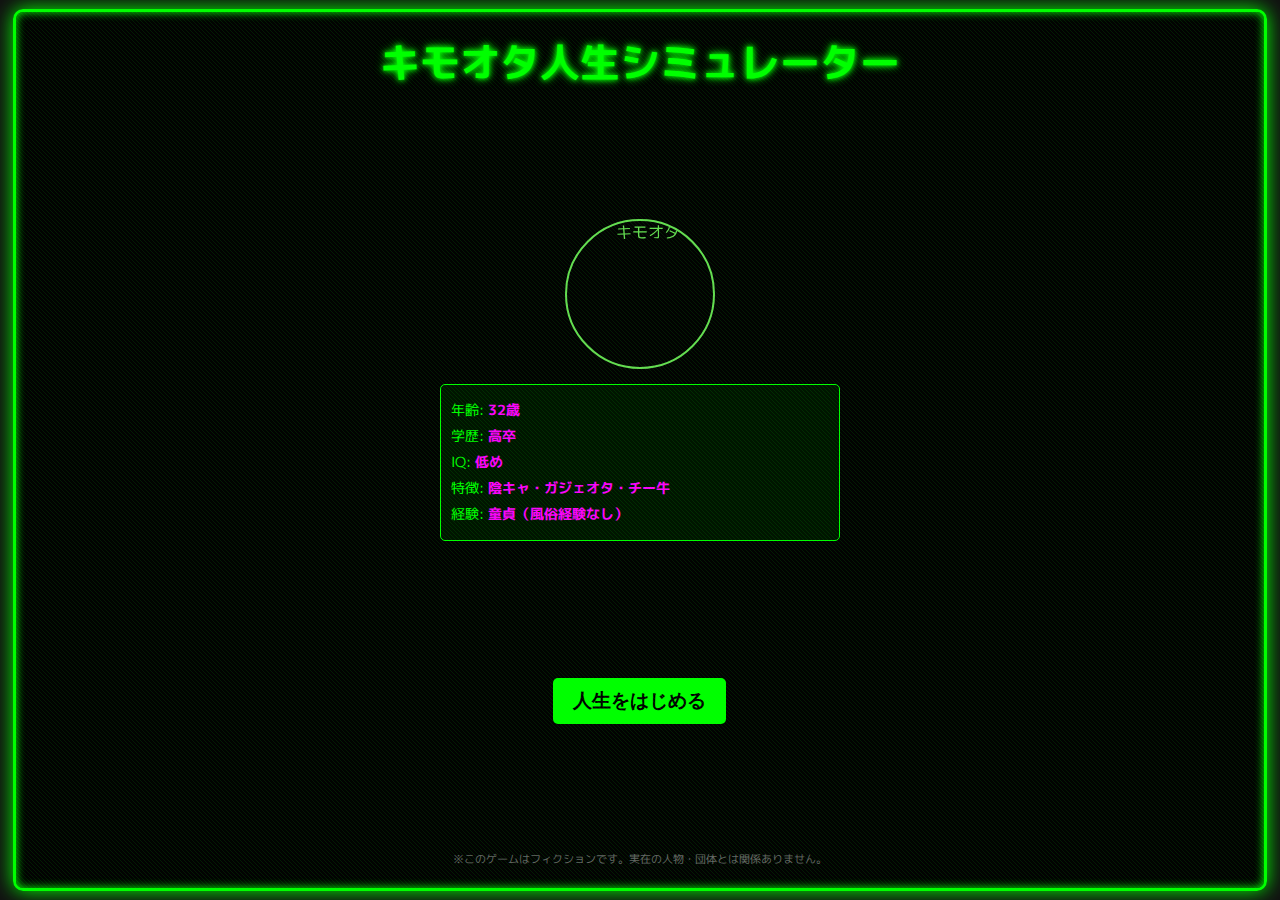
==== index.html @ 868ef202 "Add files via upload" ====
<!DOCTYPE html>
<html lang="ja">
<head>
    <meta charset="UTF-8">
    <meta name="viewport" content="width=device-width, initial-scale=1.0">
    <title>キモオタ人生シミュレーター</title>
    <link rel="stylesheet" href="style.css">
    <link rel="preconnect" href="https://fonts.googleapis.com">
    <link rel="preconnect" href="https://fonts.gstatic.com" crossorigin>
    <link href="https://fonts.googleapis.com/css2?family=M+PLUS+1p:wght@400;700&display=swap" rel="stylesheet">
</head>
<body>
    <div id="game-container">
        <div id="title-screen" class="screen active">
            <h1 class="glitch-text">キモオタ人生シミュレーター</h1>
            <div class="character-intro">
                <img id="main-character" src="images/character.png" alt="キモオタ">
                <div class="character-stats">
                    <p>年齢: <span class="highlight">32歳</span></p>
                    <p>学歴: <span class="highlight">高卒</span></p>
                    <p>IQ: <span class="highlight">低め</span></p>
                    <p>特徴: <span class="highlight">陰キャ・ガジェオタ・チー牛</span></p>
                    <p>経験: <span class="highlight">童貞（風俗経験なし）</span></p>
                </div>
            </div>
            <button id="start-button" class="glitch-button">人生をはじめる</button>
            <div class="disclaimer">※このゲームはフィクションです。実在の人物・団体とは関係ありません。</div>
        </div>

        <div id="game-screen" class="screen">
            <div id="stats-bar">
                <div class="stat">
                    <span class="stat-label">精神力</span>
                    <div class="stat-bar">
                        <div id="mental-bar" class="stat-fill"></div>
                    </div>
                </div>
                <div class="stat">
                    <span class="stat-label">社会性</span>
                    <div class="stat-bar">
                        <div id="social-bar" class="stat-fill"></div>
                    </div>
                </div>
                <div class="stat">
                    <span class="stat-label">オタク度</span>
                    <div class="stat-bar">
                        <div id="otaku-bar" class="stat-fill"></div>
                    </div>
                </div>
                <div class="stat">
                    <span class="stat-label">ガジェット数</span>
                    <span id="gadget-count">0</span>
                </div>
            </div>

            <div id="scene-container">
                <div id="scene-image"></div>
                <div id="dialogue-box">
                    <p id="dialogue-text"></p>
                </div>
                <div id="choices-container"></div>
            </div>

            <div id="inventory-button">持ち物</div>
        </div>

        <div id="inventory-screen" class="screen">
            <h2>ガジェットコレクション</h2>
            <div id="gadget-grid"></div>
            <button id="close-inventory" class="glitch-button">閉じる</button>
        </div>

        <div id="game-over-screen" class="screen">
            <h2 id="ending-title"></h2>
            <p id="ending-description"></p>
            <div id="ending-stats"></div>
            <button id="restart-button" class="glitch-button">もう一度プレイ</button>
            <button id="share-button" class="glitch-button">結果をシェア</button>
        </div>
    </div>

    <script src="game.js"></script>
</body>
</html>
---- style.css ----
/* 基本スタイル */
* {
    margin: 0;
    padding: 0;
    box-sizing: border-box;
}

body {
    font-family: 'M PLUS 1p', sans-serif;
    background-color: #000;
    color: #0f0;
    overflow: hidden;
    /* 背景画像は使用せず、単色の背景色を使用 */
    background-color: #111;
}

#game-container {
    width: 100vw;
    height: 100vh;
    display: flex;
    justify-content: center;
    align-items: center;
    position: relative;
}

.screen {
    display: none;
    width: 98%;
    max-width: 1400px;
    height: 98%;
    max-height: 900px;
    background-color: rgba(0, 0, 0, 0.85);
    border: 3px solid #0f0;
    border-radius: 10px;
    padding: 20px;
    position: relative;
    box-shadow: 0 0 20px #0f0, inset 0 0 10px #0f0;
    overflow: hidden;
}

.screen::before {
    content: '';
    position: absolute;
    top: 0;
    left: 0;
    width: 100%;
    height: 100%;
    background: linear-gradient(45deg, transparent 49%, rgba(15, 255, 15, 0.1) 50%, transparent 51%);
    background-size: 4px 4px;
    pointer-events: none;
    z-index: 1;
}

.screen.active {
    display: flex;
    flex-direction: column;
    align-items: center;
}

/* タイトル画面 */
#title-screen {
    justify-content: space-between;
    text-align: center;
}

.glitch-text {
    font-size: 2.5rem;
    font-weight: bold;
    color: #0f0;
    text-shadow: 0 0 5px #0f0, 0 0 10px #0f0;
    position: relative;
    animation: glitch 3s infinite;
    margin-bottom: 20px;
}

@keyframes glitch {
    0% {
        text-shadow: 0 0 5px #0f0, 0 0 10px #0f0;
        transform: translateX(0);
    }
    5% {
        text-shadow: -2px 0 #ff00ff, 2px 0 #00ffff;
        transform: translateX(2px);
    }
    10% {
        text-shadow: 2px 0 #ff00ff, -2px 0 #00ffff;
        transform: translateX(-2px);
    }
    15% {
        text-shadow: 0 0 5px #0f0, 0 0 10px #0f0;
        transform: translateX(0);
    }
    85% {
        text-shadow: 0 0 5px #0f0, 0 0 10px #0f0;
        transform: translateX(0);
    }
    90% {
        text-shadow: 3px 0 #ff00ff, -3px 0 #00ffff;
        transform: translateX(3px);
    }
    95% {
        text-shadow: -3px 0 #ff00ff, 3px 0 #00ffff;
        transform: translateX(-3px);
    }
    100% {
        text-shadow: 0 0 5px #0f0, 0 0 10px #0f0;
        transform: translateX(0);
    }
}

.character-intro {
    display: flex;
    flex-direction: column;
    align-items: center;
    margin-bottom: 20px;
    width: 100%;
}

#main-character {
    width: 150px;
    height: 150px;
    border-radius: 50%;
    border: 2px solid #0f0;
    margin-bottom: 15px;
    object-fit: cover;
    filter: grayscale(30%) sepia(30%);
    animation: pulse 2s infinite;
}

@keyframes pulse {
    0% {
        box-shadow: 0 0 5px #0f0;
    }
    50% {
        box-shadow: 0 0 20px #0f0;
    }
    100% {
        box-shadow: 0 0 5px #0f0;
    }
}

.character-stats {
    background-color: rgba(0, 30, 0, 0.7);
    padding: 10px;
    border-radius: 5px;
    width: 80%;
    max-width: 400px;
    text-align: left;
    border: 1px solid #0f0;
}

.character-stats p {
    margin: 5px 0;
    font-size: 0.9rem;
}

.highlight {
    color: #ff00ff;
    font-weight: bold;
}

.glitch-button {
    background-color: #0f0;
    color: #000;
    border: none;
    padding: 10px 20px;
    font-size: 1.2rem;
    font-weight: bold;
    border-radius: 5px;
    cursor: pointer;
    position: relative;
    overflow: hidden;
    transition: all 0.3s;
    margin: 10px 0;
}

.glitch-button:hover {
    background-color: #ff00ff;
    transform: scale(1.05);
    box-shadow: 0 0 15px #ff00ff;
}

.glitch-button:active {
    transform: scale(0.95);
}

.disclaimer {
    font-size: 0.7rem;
    color: #666;
    margin-top: 10px;
}

/* ゲーム画面 */
#game-screen {
    display: none;
    flex-direction: column;
    justify-content: space-between;
}

/* 明示的にゲーム画面のアクティブ状態を定義 */
#game-screen.active {
    display: flex;
    flex-direction: column;
    justify-content: space-between;
}

#stats-bar {
    display: flex;
    justify-content: space-between;
    width: 100%;
    padding: 8px;
    background-color: rgba(0, 20, 0, 0.8);
    border-radius: 5px;
    margin-bottom: 5px;
}

.stat {
    display: flex;
    flex-direction: column;
    align-items: center;
    width: 22%;
}

.stat-label {
    font-size: 0.8rem;
    margin-bottom: 3px;
}

.stat-bar {
    width: 100%;
    height: 10px;
    background-color: #333;
    border-radius: 5px;
    overflow: hidden;
}

.stat-fill {
    height: 100%;
    width: 50%;
    background-color: #0f0;
    transition: width 0.5s;
}

#mental-bar {
    background-color: #ff00ff;
}

#social-bar {
    background-color: #00ffff;
}

#otaku-bar {
    background-color: #ffff00;
}

#gadget-count {
    font-size: 1.2rem;
    font-weight: bold;
    color: #ff00ff;
}

#scene-container {
    width: 100%;
    height: 90%;
    display: flex;
    flex-direction: column;
    position: relative;
    gap: 5px;
}

#scene-image {
    width: 100%;
    height: 85%;
    background-color: #111;
    background-size: contain;
    background-position: center;
    background-repeat: no-repeat;
    border: 1px solid #0f0;
    border-radius: 5px;
    position: relative;
    min-height: 400px;
    max-height: 750px;
}

#dialogue-box {
    width: 100%;
    min-height: 70px;
    background-color: rgba(0, 20, 0, 0.8);
    border: 1px solid #0f0;
    border-radius: 5px;
    padding: 8px;
    margin-bottom: 5px;
    overflow-y: auto;
}

#dialogue-text {
    font-size: 1rem;
    line-height: 1.4;
}

#choices-container {
    display: flex;
    flex-direction: column;
    width: 100%;
    gap: 5px;
}

.choice-button {
    background-color: rgba(0, 40, 0, 0.8);
    border: 1px solid #0f0;
    border-radius: 5px;
    padding: 8px 12px;
    text-align: left;
    color: #fff;
    cursor: pointer;
    transition: all 0.2s;
}

.choice-button:hover {
    background-color: rgba(0, 80, 0, 0.8);
    transform: translateX(5px);
}

#inventory-button {
    position: absolute;
    bottom: 10px;
    right: 10px;
    background-color: rgba(0, 40, 0, 0.8);
    border: 1px solid #0f0;
    border-radius: 5px;
    padding: 5px 10px;
    cursor: pointer;
    font-size: 0.9rem;
    transition: all 0.2s;
}

#inventory-button:hover {
    background-color: rgba(0, 80, 0, 0.8);
    box-shadow: 0 0 10px #0f0;
}

/* インベントリ画面 */
#inventory-screen {
    justify-content: flex-start;
}

#inventory-screen h2 {
    color: #0f0;
    margin-bottom: 20px;
    text-align: center;
    width: 100%;
}

#gadget-grid {
    display: grid;
    grid-template-columns: repeat(3, 1fr);
    gap: 15px;
    width: 100%;
    height: 70%;
    overflow-y: auto;
    padding: 10px;
}

.gadget-item {
    background-color: rgba(0, 30, 0, 0.7);
    border: 1px solid #0f0;
    border-radius: 5px;
    padding: 10px;
    display: flex;
    flex-direction: column;
    align-items: center;
    transition: all 0.2s;
}

.gadget-item:hover {
    transform: scale(1.05);
    box-shadow: 0 0 10px #0f0;
}

.gadget-image {
    width: 80px;
    height: 80px;
    object-fit: contain;
    margin-bottom: 5px;
}

.gadget-name {
    font-size: 0.9rem;
    text-align: center;
    color: #0f0;
}

.gadget-description {
    font-size: 0.7rem;
    text-align: center;
    color: #ccc;
    margin-top: 5px;
}

#close-inventory {
    margin-top: auto;
    align-self: center;
}

/* ゲームオーバー画面 */
#game-over-screen {
    justify-content: center;
    text-align: center;
}

#game-over-screen h2 {
    font-size: 2rem;
    color: #ff00ff;
    margin-bottom: 20px;
    animation: glitch 3s infinite;
}

#ending-description {
    font-size: 1.1rem;
    margin-bottom: 20px;
    line-height: 1.5;
}

#ending-stats {
    background-color: rgba(0, 30, 0, 0.7);
    padding: 15px;
    border-radius: 5px;
    width: 80%;
    margin: 0 auto 20px;
    text-align: left;
    border: 1px solid #0f0;
}

/* レスポンシブデザイン */
@media (max-width: 768px) {
    .glitch-text {
        font-size: 1.8rem;
    }
    
    #stats-bar {
        flex-wrap: wrap;
    }
    
    .stat {
        width: 45%;
        margin-bottom: 10px;
    }
    
    #gadget-grid {
        grid-template-columns: repeat(2, 1fr);
    }
}

@media (max-width: 480px) {
    .screen {
        width: 95%;
        height: 95%;
    }
    
    .glitch-text {
        font-size: 1.5rem;
    }
    
    .character-stats {
        width: 95%;
    }
    
    #gadget-grid {
        grid-template-columns: 1fr;
    }
}

/* 特殊効果 */
.crt-effect {
    position: fixed;
    top: 0;
    left: 0;
    width: 100%;
    height: 100%;
    background: linear-gradient(rgba(18, 16, 16, 0) 50%, rgba(0, 0, 0, 0.25) 50%), linear-gradient(90deg, rgba(255, 0, 0, 0.06), rgba(0, 255, 0, 0.02), rgba(0, 0, 255, 0.06));
    background-size: 100% 2px, 3px 100%;
    pointer-events: none;
    z-index: 999;
}

.crt-effect::before {
    content: "";
    position: absolute;
    top: 0;
    left: 0;
    width: 100%;
    height: 100%;
    background: rgba(18, 16, 16, 0.1);
    opacity: 0;
    z-index: 1000;
    pointer-events: none;
    animation: flicker 0.15s infinite;
}

@keyframes flicker {
    0% {
        opacity: 0.27861;
    }
    5% {
        opacity: 0.34769;
    }
    10% {
        opacity: 0.23604;
    }
    15% {
        opacity: 0.90626;
    }
    20% {
        opacity: 0.18128;
    }
    25% {
        opacity: 0.83891;
    }
    30% {
        opacity: 0.65583;
    }
    35% {
        opacity: 0.67807;
    }
    40% {
        opacity: 0.26559;
    }
    45% {
        opacity: 0.84693;
    }
    50% {
        opacity: 0.96019;
    }
    55% {
        opacity: 0.08594;
    }
    60% {
        opacity: 0.20313;
    }
    65% {
        opacity: 0.71988;
    }
    70% {
        opacity: 0.53455;
    }
    75% {
        opacity: 0.37288;
    }
    80% {
        opacity: 0.71428;
    }
    85% {
        opacity: 0.70419;
    }
    90% {
        opacity: 0.7003;
    }
    95% {
        opacity: 0.36108;
    }
    100% {
        opacity: 0.24387;
    }
}

.typing-effect {
    border-right: 2px solid #0f0;
    white-space: nowrap;
    overflow: hidden;
    animation: typing 3.5s steps(40, end), blink-caret 0.75s step-end infinite;
}

@keyframes typing {
    from { width: 0 }
    to { width: 100% }
}

@keyframes blink-caret {
    from, to { border-color: transparent }
    50% { border-color: #0f0 }
}
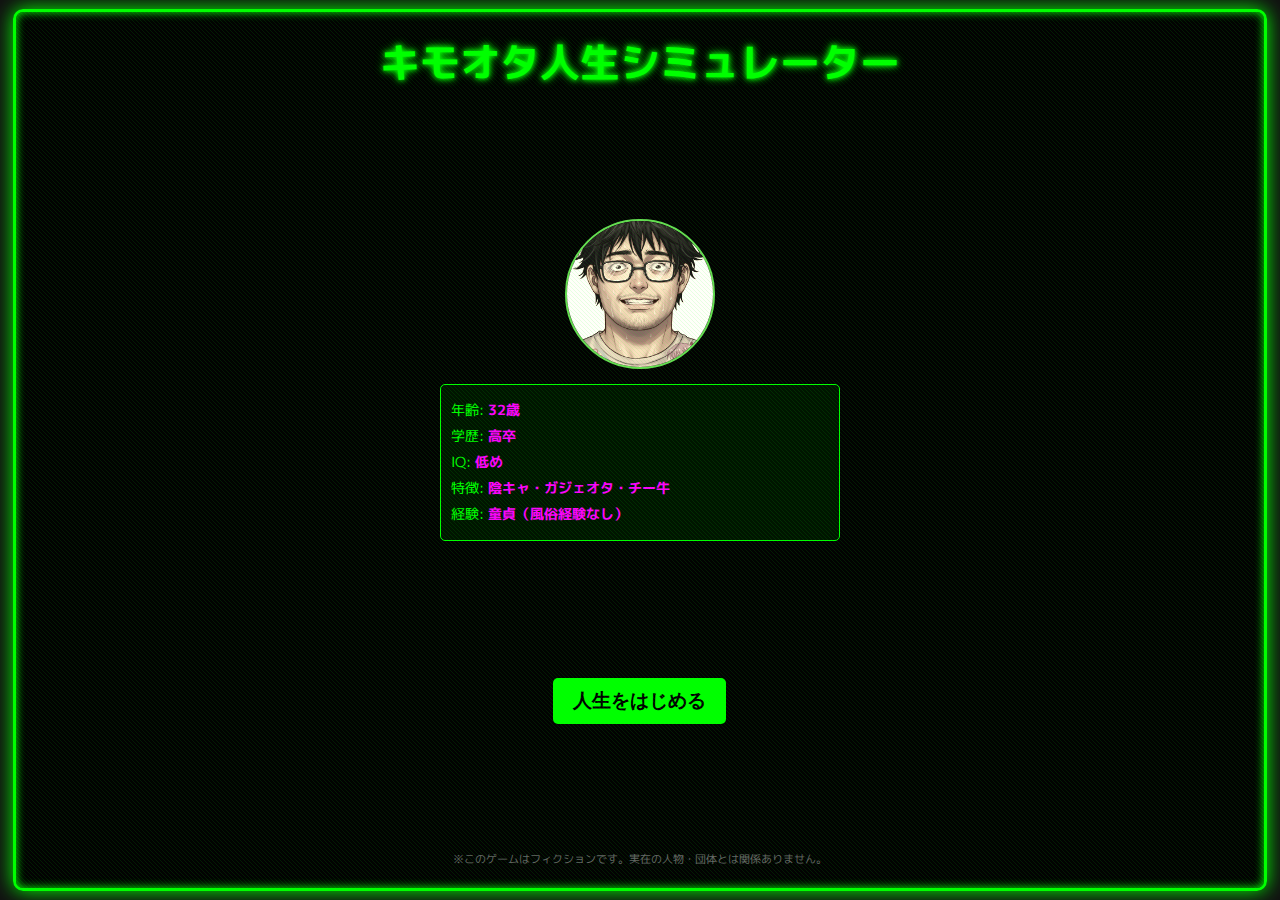
==== commit dc03b15f: "Add files via upload" ====
--- a/index.html
+++ b/index.html
@@ -75,7 +75,10 @@
             <p id="ending-description"></p>
             <div id="ending-stats"></div>
             <button id="restart-button" class="glitch-button">もう一度プレイ</button>
-            <button id="share-button" class="glitch-button">結果をシェア</button>
+            <div id="share-options">
+                <button id="share-twitter" class="glitch-button">Share on X</button>
+                <button id="share-instagram" class="glitch-button">Share on Instagram</button>
+            </div>
         </div>
     </div>
 
--- a/style.css
+++ b/style.css
@@ -9,7 +9,7 @@
     font-family: 'M PLUS 1p', sans-serif;
     background-color: #000;
     color: #0f0;
-    overflow: hidden;
+    overflow: auto;
     /* 背景画像は使用せず、単色の背景色を使用 */
     background-color: #111;
 }
@@ -35,7 +35,7 @@
     padding: 20px;
     position: relative;
     box-shadow: 0 0 20px #0f0, inset 0 0 10px #0f0;
-    overflow: hidden;
+    overflow: auto;
 }
 
 .screen::before {
@@ -278,7 +278,7 @@
     border: 1px solid #0f0;
     border-radius: 5px;
     position: relative;
-    min-height: 400px;
+    min-height: 300px;
     max-height: 750px;
 }
 
@@ -332,6 +332,7 @@
     cursor: pointer;
     font-size: 0.9rem;
     transition: all 0.2s;
+    z-index: 10;
 }
 
 #inventory-button:hover {
@@ -431,6 +432,58 @@
     border: 1px solid #0f0;
 }
 
+#share-options {
+    display: flex;
+    justify-content: center;
+    gap: 20px;
+    margin-top: 20px;
+}
+
+#share-options button {
+    display: flex;
+    align-items: center;
+    justify-content: center;
+    gap: 8px;
+    background-color: #1a1a1a;
+    color: #fff;
+    border: 2px solid #0f0;
+    padding: 12px 24px;
+    font-size: 1.1rem;
+    font-weight: bold;
+    border-radius: 8px;
+    cursor: pointer;
+    position: relative;
+    overflow: hidden;
+    transition: all 0.3s;
+}
+
+#share-options button::before {
+    content: '';
+    width: 24px;
+    height: 24px;
+    background-size: contain;
+    background-repeat: no-repeat;
+    background-position: center;
+}
+
+#share-twitter::before {
+    background-image: url('images/twitter-icon.svg');
+}
+
+#share-instagram::before {
+    background-image: url('images/instagram-icon.svg');
+}
+
+#share-options button:hover {
+    background-color: #333;
+    transform: translateY(-2px);
+    box-shadow: 0 0 15px rgba(0, 255, 0, 0.5);
+}
+
+#share-options button:active {
+    transform: translateY(0);
+}
+
 /* レスポンシブデザイン */
 @media (max-width: 768px) {
     .glitch-text {
@@ -449,12 +502,24 @@
     #gadget-grid {
         grid-template-columns: repeat(2, 1fr);
     }
+    
+    #game-container {
+        height: auto;
+        min-height: 100vh;
+    }
+    
+    .screen {
+        height: auto;
+        min-height: 90vh;
+    }
 }
 
 @media (max-width: 480px) {
     .screen {
         width: 95%;
-        height: 95%;
+        height: auto;
+        min-height: 90vh;
+        padding: 15px;
     }
     
     .glitch-text {
@@ -467,6 +532,30 @@
     
     #gadget-grid {
         grid-template-columns: 1fr;
+    }
+    
+    #scene-image {
+        min-height: 200px;
+    }
+    
+    #scene-container {
+        height: auto;
+    }
+    
+    #choices-container {
+        margin-bottom: 40px;
+    }
+    
+    .choice-button {
+        padding: 12px;
+        font-size: 1.1rem;
+    }
+    
+    #inventory-button {
+        bottom: 15px;
+        right: 15px;
+        padding: 8px 12px;
+        font-size: 1rem;
     }
 }
 
